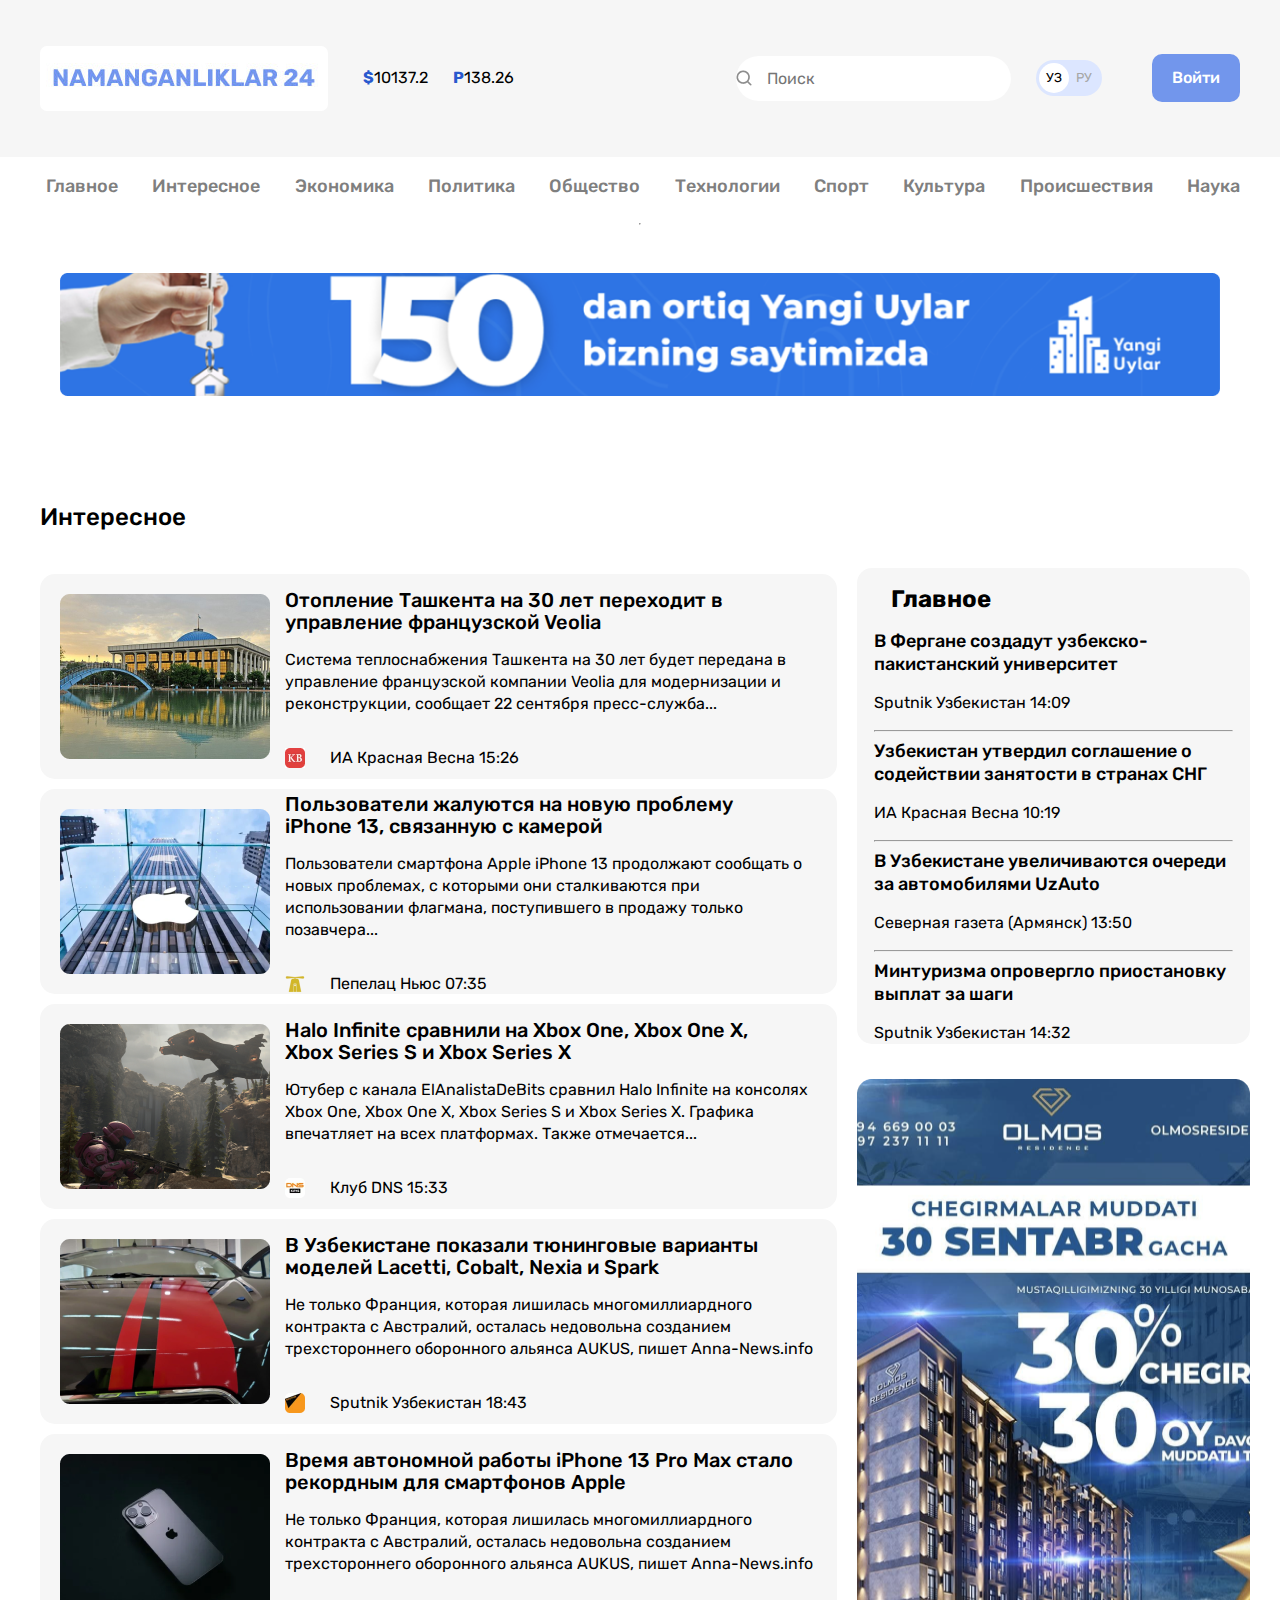
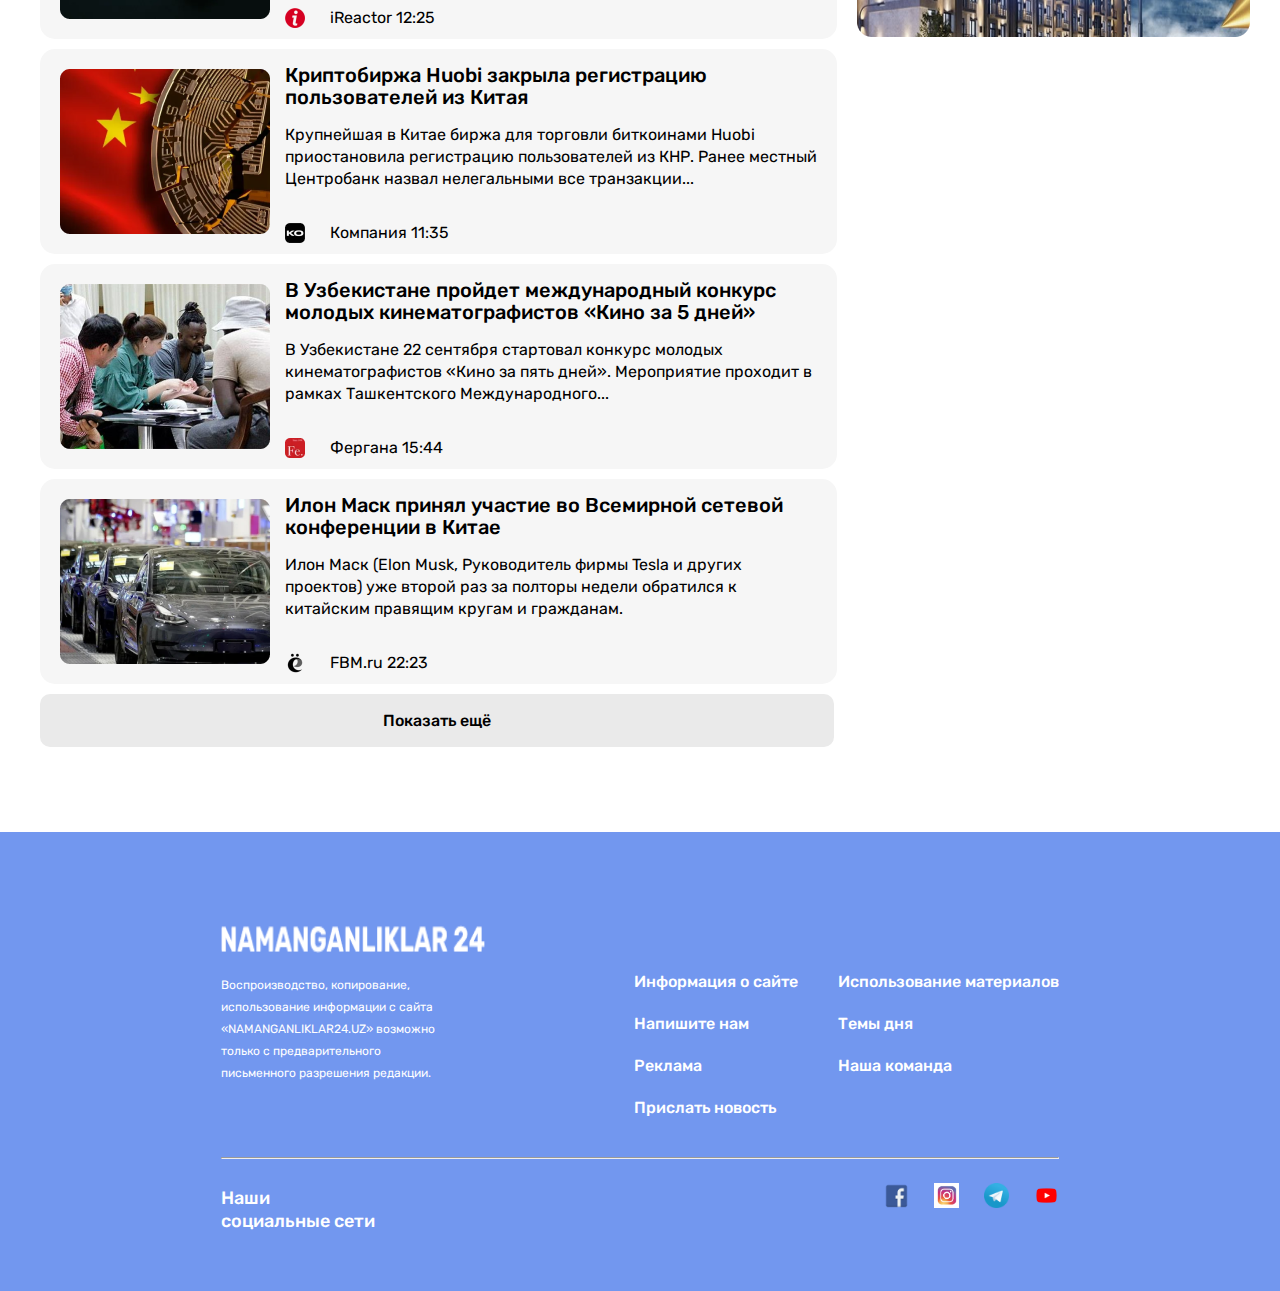
==== list/list.html @ 0b38c2f4 "list bolimi qoshildi" ====
<!DOCTYPE html>
<html lang="ru">

<head>
    <meta charset="UTF-8">
    <meta http-equiv="X-UA-Compatible" content="IE=edge">
    <meta name="viewport" content="width=device-width, initial-scale=1.0">
    <title>List</title>
    <link rel="preconnect" href="https://fonts.googleapis.com">
    <link rel="preconnect" href="https://fonts.gstatic.com" crossorigin>
    <link href="https://fonts.googleapis.com/css2?family=Rubik:wght@400;500;700&display=swap" rel="stylesheet">
    <link rel="stylesheet" href="https://cdnjs.cloudflare.com/ajax/libs/font-awesome/6.0.0-beta2/css/all.min.css" integrity="sha512-YWzhKL2whUzgiheMoBFwW8CKV4qpHQAEuvilg9FAn5VJUDwKZZxkJNuGM4XkWuk94WCrrwslk8yWNGmY1EduTA==" crossorigin="anonymous" referrerpolicy="no-referrer"
    />
    <link rel="stylesheet" href="../css/normalize.css">
    <link rel="stylesheet" href="style.css">
</head>

<body>


    <header class="site-header">
        <div class="container  header-content">
            <div class="kurs">
                <a href="../index.html" class="site-logo">
                    <img src="../images/NAMANGANLIKLAR 24.jpg" alt="site logo" width="276" height="45" srcset="images/NAMANGANLIKLAR 24.jpg 1x , images/NAMANGANLIKLAR 24@2x.jpg 2x">
                </a>
                <div class="info">
                    <h6 class="dollar"><span>$</span>10137.2</h6>
                    <h6 class="ruble"><span>P</span>138.26</h6>
                </div>
            </div>
            <div class="kirish">
                <div class="search-button">
                    <input type="search" class="search-bar" placeholder="Поиск">
                </div>
                <div class="lang">
                    <a href="#" class="lang-toggle-link lang-toggle-link-active">УЗ</a>
                    <a href="#" class="lang-toggle-link">РУ</a>

                </div>
                <div class="login">
                    <a href="#">Войти</a>
                </div>
            </div>
        </div>


    </header>
    <!-- Navigation section -->
    <section class="nav-section container">
        <nav class="main-nav">
            <ul class="main-nav-items">
                <li class="main-nav-item"><a href="../index.html">Главное</a></li>
                <li class="main-nav-item"><a href="list.html">Интересное</a></li>
                <li class="main-nav-item"><a href="#">Экономика</a></li>
                <li class="main-nav-item"><a href="#">Политика</a></li>
                <li class="main-nav-item"><a href="#">Общество</a></li>
                <li class="main-nav-item"><a href="#">Технологии</a></li>
                <li class="main-nav-item"><a href="#">Спорт</a></li>
                <li class="main-nav-item"><a href="#">Культура</a></li>
                <li class="main-nav-item"><a href="#">Происшествия</a></li>
                <li class="main-nav-item"><a href="#">Наука</a></li>
            </ul>
        </nav>
    </section>
    <hr>
    <img class=" top-ad-list container" width="1200" height="128" src="../images/top-ad-list.png" srcset="../images/top-ad-list.png 1x , ../images/top-ad-list@2x.png 2x" alt="Ad">
    <main>

        <h2 class="container world-section-title">Интересное</h2>
        <section class="world-news">

            <div class="container world">

                <ul class="world-news-list">

                    <li class="world-news-item">
                        <img src="../images/tashkent.png" alt="plain image" width="210" height="165" srcset="../images/tashkent.png 1x , ../images/tashkent.png@2x.png 2x" class="world-news-img">
                        <div class="world-news-paragraph">
                            <a href="#" class="world-news-title">
                                Отопление Ташкента на 30 лет переходит в управление французской Veolia
                           </a>
                            <p class="world-news-text">
                                Система теплоснабжения Ташкента на 30 лет будет передана в управление французской компании Veolia для модернизации и реконструкции, сообщает 22 сентября пресс-служба...
                            </p>
                            <div class="news-footer">
                                <img src="../images/KB.jpg" alt="news source">
                                <p class="news-source">
                                    ИА Красная Весна 15:26
                                </p>
                            </div>
                        </div>
                    </li>
                    <li class="world-news-item">
                        <img src="../images/apple.png" alt=" apple market image" width="210" height="165" srcset="../images/apple.png 1x , ../images/apple@2x.png 2x" class="world-news-img">
                        <div class="world-news-paragraph">
                            <a href="#" class="world-news-title">
                                Пользователи жалуются на новую проблему iPhone 13, связанную с камерой
                            </a>
                            <p class="world-news-text">
                                Пользователи смартфона Apple iPhone 13 продолжают сообщать о новых проблемах, с которыми они сталкиваются при использовании флагмана, поступившего в продажу только позавчера...</p>
                            <div class="news-footer">
                                <img src="../images/pepelas.png" alt="news source">
                                <p class="news-source">
                                    Пепелац Ньюс 07:35
                                </p>
                            </div>
                        </div>
                    </li>
                    <li class="world-news-item">
                        <img src="../images/dino.png" alt="market image" width="210" height="165" srcset="../images/dino.png 1x , ../images/dino@2x.png 2x" class="world-news-img">
                        <div class="world-news-paragraph">
                            <a href="#" class="world-news-title">
                                Halo Infinite сравнили на Xbox One, Xbox One X, Xbox Series S и Xbox Series X                    </a>
                            <p class="world-news-text">
                                Ютубер с канала ElAnalistaDeBits сравнил Halo Infinite на консолях Xbox One, Xbox One X, Xbox Series S и Xbox Series X. Графика впечатляет на всех платформах. Также отмечается... </p>
                            <div class="news-footer">
                                <img src="../images/dns.png" alt="news source">
                                <p class="news-source">
                                    Клуб DNS 15:33
                                </p>
                            </div>
                        </div>
                    </li>
                    <li class="world-news-item">
                        <img src="../images/red-line.png" alt="china flag image" width="210" height="165" srcset="../images/red-line.png 1x , ../images/red-line@2x.png 2x" class="world-news-img">
                        <div class="world-news-paragraph">
                            <a href="#" class="world-news-title">
                                В Узбекистане показали тюнинговые варианты моделей Lacetti, Cobalt, Nexia и Spark                   </a>
                            <p class="world-news-text">
                                Не только Франция, которая лишилась многомиллиардного контракта с Австралий, осталась недовольна созданием трехстороннего оборонного альянса AUKUS, пишет Anna-News.info </p>
                            <div class="news-footer">
                                <img src="../images/sputnik.png" alt="news source">
                                <p class="news-source">
                                    Sputnik Узбекистан 18:43
                                </p>
                            </div>
                        </div>
                    </li>
                    <li class="world-news-item">
                        <img src="../images/13.png" alt="china flag image" width="210" height="165" srcset="../images/13.png 1x , ../images/13@2x.png 2x" class="world-news-img">
                        <div class="world-news-paragraph">
                            <a href="#" class="world-news-title">
                                Время автономной работы iPhone 13 Pro Max стало рекордным для смартфонов Apple                 </a>
                            <p class="world-news-text">
                                Не только Франция, которая лишилась многомиллиардного контракта с Австралий, осталась недовольна созданием трехстороннего оборонного альянса AUKUS, пишет Anna-News.info </p>
                            <div class="news-footer">
                                <img src="../images/ireactor.png" alt="news source">
                                <p class="news-source">
                                    iReactor 12:25
                                </p>
                            </div>
                        </div>
                    </li>
                    <li class="world-news-item">
                        <img src="../images/china-coin.png" alt="china flag image" width="210" height="165" srcset="../images/china-coin.png 1x , ../images/china-coin@2x.png 2x" class="world-news-img">
                        <div class="world-news-paragraph">
                            <a href="#" class="world-news-title">
                                Криптобиржа Huobi закрыла регистрацию пользователей из Китая                </a>
                            <p class="world-news-text">
                                Крупнейшая в Китае биржа для торговли биткоинами Huobi приостановила регистрацию пользователей из КНР. Ранее местный Центробанк назвал нелегальными все транзакции... </p>
                            <div class="news-footer">
                                <img src="../images/ko.png" alt="news source">
                                <p class="news-source">
                                    Компания 11:35
                                </p>
                            </div>
                        </div>
                    </li>
                    <li class="world-news-item">
                        <img src="../images/kino.png" alt="boys  image" width="210" height="165" srcset="../images/kino.png 1x , ../images/kino@2x.png 2x" class="world-news-img">
                        <div class="world-news-paragraph">
                            <a href="#" class="world-news-title">
                                В Узбекистане пройдет международный конкурс молодых кинематографистов «Кино за 5 дней»              </a>
                            <p class="world-news-text">
                                В Узбекистане 22 сентября стартовал конкурс молодых кинематографистов «Кино за пять дней». Мероприятие проходит в рамках Ташкентского Международного... </p>
                            <div class="news-footer">
                                <img src="../images/fergana.png" alt="news source">
                                <p class="news-source">
                                    Фергана 15:44
                                </p>
                            </div>
                        </div>
                    </li>
                    <li class="world-news-item">
                        <img src="../images/tesla-car.png" alt="boys  image" width="210" height="165" srcset="../images/tesla-car.png 1x , ../images/tesla-car2x.png 2x" class="world-news-img">
                        <div class="world-news-paragraph">
                            <a href="#" class="world-news-title">
                                Илон Маск принял участие во Всемирной сетевой конференции в Китае             </a>
                            <p class="world-news-text">
                                Илон Маск (Elon Musk, Руководитель фирмы Tesla и других проектов) уже второй раз за полторы недели обратился к китайским правящим кругам и гражданам. </p>
                            <div class="news-footer">
                                <img src="../images/fbm.png" alt="news source">
                                <p class="news-source">
                                    FBM.ru 22:23
                                </p>
                            </div>
                        </div>
                    </li>
                </ul>



                <div class="container main">
                    <div class="main-section-content">
                        <h2 class="main-title">Главное</h2>
                        <a href="#" class="main-link">В Фергане создадут узбекско-пакистанский университет</a>
                        <p class="main-section-footer">Sputnik Узбекистан 14:09

                        </p>
                        <hr>
                        <a href="#" class="main-link">
                            Узбекистан утвердил соглашение о содействии занятости в странах СНГ
                        </a>
                        <p class="main-section-footer">
                            ИА Красная Весна 10:19
                        </p>
                        <hr>
                        <a href="#" class="main-link">
                            В Узбекистане увеличиваются очереди за автомобилями UzAuto
                        </a>
                        <p class="main-section-footer">
                            Северная газета (Армянск) 13:50
                        </p>
                        <hr>
                        <a href="#" class="main-link">
                            Минтуризма опровергло приостановку выплат за шаги
                        </a>
                        <p class="main-section-footer">
                            Sputnik Узбекистан 14:32
                        </p>
                    </div>
                    <img src="../images/bottom-ad.png" alt="Reklama" width="393" height="558" class="bottom-ad">
                </div>


            </div>

        </section>
        <div class="container"> <a href="#" class="more-news">Показать ещё </a></div>


    </main>

    <footer class="site-footer">


        <div class="flex-footer">
            <div class="site-description">
                <a href="#" class="site-logo-link">
                    <img src="../images/logo.png" width="264" height="28" alt="site name logo" class="site-logo-img">
                </a>
                <p class="description-text">
                    Воспроизводство, копирование, использование информации с сайта «NAMANGANLIKLAR24.UZ» возможно только с предварительного письменного разрешения редакции.

                </p>
            </div>
            <div class="nav-footer">
                <ul class="nav-footer-list">
                    <li class="nav-footer-item"><a href="#" class="nav-footer-link">Информация о сайте</a></li>
                    <li class="nav-footer-item"><a href="#" class="nav-footer-link">Напишите нам</a></li>
                    <li class="nav-footer-item"><a href="#" class="nav-footer-link">Реклама</a></li>
                    <li class="nav-footer-item"><a href="#" class="nav-footer-link">Прислать новость</a></li>
                </ul>
                <ul class="site-footer-list">
                    <li class="nav-footer-item"><a href="#" class="nav-footer-link">Использование материалов</a></li>
                    <li class="nav-footer-item"><a href="#" class="nav-footer-link">Темы дня</a></li>
                    <li class="nav-footer-item"><a href="#" class="nav-footer-link">Наша команда</a></li>
                </ul>
            </div>
        </div>
        <hr>
        <div class="socials-section">
            <h3 class="socials-title">
                Наши социальные сети
            </h3>
            <ul class="socials-list">
                <li class="socials-item">
                    <a href="#" class="socials-link"><img src="../images/facebook.jpg" width="25" height="25" alt="facebook logo"></a>
                </li>
                <li class="socials-item">
                    <a href="#" class="socials-link"><img src="../images/instagram.jpg" width="25" height="25" alt="instagram logo"></a>
                </li>
                <li class="socials-item">
                    <a href="#" class="socials-link"><img src="../images/telegram.png" width="25" height="25" alt="telegram logo"></a>
                </li>
                <li class="socials-item">
                    <a href="#" class="socials-link"><img src="../images/youtube.png" width="25" height="25" alt="youtube lgo"></a>
                </li>
            </ul>
        </div>

    </footer>
</body>

</html>
---- list/style.css ----
/* GLOBAL */

*,
*::before,
*::after {
    box-sizing: border-box;
}

*:focus {
    outline: 2px solid #ff1b36;
    outline-offset: 4px;
}

html {
    height: 100%;
}

body {
    display: flex;
    flex-direction: column;
    height: 100%;
    padding: 0;
    margin: 0;
    font-family: 'Rubik', sans-serif;
    font-weight: 400;
    line-height: 22px;
    font-size: 16px;
}


/* CONTAINER */

.container {
    max-width: 1240px;
    width: 100%;
    margin-left: auto;
    margin-right: auto;
    padding-left: 20px;
    padding-right: 20px;
}


/* MAIN CONTENT */

.site-header {
    background-color: #F6F6F6;
}

.header-content {
    display: flex;
    justify-content: space-between;
    align-items: center;
    padding-top: 30px;
    padding-bottom: 30px;
}

.kurs,
.info,
.kirish,
.lang {
    display: flex;
    justify-content: space-between;
    align-items: center;
}

.site-logo {
    background-color: #fff;
    color: #7296EE;
    padding-top: 9px;
    padding-bottom: 8px;
    padding-left: 6px;
    padding-right: 6px;
    border-radius: 7px;
    text-decoration: none;
    font-family: 'Rubik', sans-serif;
    font-weight: 700;
    font-size: 24px;
}

.site-logo:hover {
    opacity: 0.8;
}

.site-logo:active {
    opacity: 0.6;
}

.dollar {
    margin-left: 35px;
    font-size: 16px;
    font-weight: 400;
}

span {
    color: #2959CE;
    font-weight: 700;
}

.ruble {
    margin-left: 25px;
    font-size: 16px;
    font-weight: 400;
}

.search-bar {
    border-radius: 60px;
    width: 275px;
    height: 45px;
    border: none;
    text-decoration: none;
    background: url('../images/Mask.png');
    background-repeat: no-repeat;
    background-position: left center;
    padding-left: 31px;
    background-color: #fff;
}

.login {
    background-color: #7296EC;
    border-radius: 10px;
    margin-left: 25px;
    padding: 13px 20px;
}

.login:hover {
    opacity: 0.8;
}

.login:active {
    opacity: 0.6;
}

.login a {
    color: #fff;
    font-weight: 500;
    text-decoration: none;
}

.lang {
    display: flex;
    padding: 3px;
    margin-right: 25px;
    margin-left: 25px;
    border-radius: 39px;
    font-size: 13px;
    background-color: #dce6ff;
}

.lang-toggle-link {
    width: 30px;
    height: 30px;
    border-radius: 50%;
    font-size: 13px;
    line-height: 30px;
    color: #a6a6a6;
    text-align: center;
    text-decoration: none;
}

.lang-toggle-link-active {
    background-color: #fff;
    color: #000;
}

.main-nav {
    font-weight: 500;
    font-size: 18px;
    color: #7F7F7F;
}

.main-nav-items {
    display: flex;
    justify-content: space-between;
    align-items: center;
    flex-wrap: wrap;
}

.main-nav-items:first-child {
    padding-left: 6px;
}

.main-nav-item {
    list-style-type: none;
    font-size: 18px;
    font-weight: 500;
}

.main-nav-item a {
    color: #7F7F7F;
    text-decoration: none;
}

.main-nav-item a:hover {
    opacity: 0.8;
}

.main-nav-item a:hover {
    opacity: 0.6;
}

.top-ad-list {
    margin-top: 40px;
    margin-bottom: 50px;
    width: 1200px;
    height: 128px;
}


/* Main section */

.main-content {
    flex-grow: 1;
}

.world {
    display: flex;
    justify-content: space-between;
}

.world-news-list {
    padding: 0;
}

.world-section-title {
    color: #000;
    font-weight: 500;
    font-size: 24px;
    margin-top: 60px;
    margin-bottom: 20px;
}

.world-news-item {
    width: 797px;
    height: 205px;
    display: flex;
    justify-content: flex-start;
    align-items: center;
    background-color: #F6F6F6;
    border-radius: 15px;
    margin-bottom: 10px;
    padding: 20px;
    margin-top: 10px;
}

.world-news-item img {
    margin-right: 15px;
}

.world-news-title {
    text-decoration: none;
    color: #000;
    font-weight: 500;
    font-size: 20px;
    padding-top: 20px;
    padding-right: 20px;
    display: block;
}

.news-footer {
    display: flex;
    justify-content: flex-start;
    align-items: center;
}

.news-footer p {
    margin-left: 10px;
}

.more-news {
    width: 796px;
    background-color: #EAEAEA;
    font-weight: 500;
    border-radius: 10px;
    text-decoration: none;
    color: #000;
    padding: 17px 343px;
}

.more-news:hover {
    opacity: 0.8;
}

.more-news:active {
    opacity: 0.6;
}

.main-news-list {
    width: 393px;
}

.main-section-content {
    background-color: #F6F6F6;
    border-radius: 15px;
    padding-left: 17px;
    padding-right: 17px;
    margin-bottom: 25px;
}

.main-title {
    padding-top: 20px;
    padding-left: 17px;
}

.main-link {
    text-decoration: none;
    font-size: 18px;
    font-weight: 500;
    color: #000;
}

.bottom-ad {
    margin-top: 10px;
}

.site-footer {
    background-color: #7297EF;
    margin-top: 100px;
    padding: 40px 221px;
    width: 100%;
    margin-left: auto;
    margin-right: auto;
}

.flex-footer {
    display: flex;
    justify-content: space-between;
    align-items: center;
    flex-wrap: wrap;
}

.description-text {
    color: #fff;
    margin-top: 15px;
    width: 229px;
    font-size: 12px;
}

.nav-footer {
    display: flex;
    justify-content: space-between;
    align-items: flex-start;
    margin-left: 75px;
    font-weight: 500;
    margin-top: 83px;
    flex-wrap: wrap;
}

.nav-footer-item {
    list-style-type: none;
}

.nav-footer-link {
    text-decoration: none;
    color: #fff;
}

.nav-footer-link:hover {
    opacity: 0.8;
}

.nav-footer-link:active {
    opacity: 0.6;
}

.nav-footer-item:not(:last-child) {
    margin-bottom: 20px;
}

.nav-footer-list {
    margin-bottom: 30px;
}

.socials-section {
    display: flex;
    justify-content: space-between;
    align-items: flex-start;
}

.socials-list {
    display: flex;
    align-items: flex-start;
    justify-content: space-evenly;
}

.socials-title {
    width: 161px;
    color: #fff;
    font-size: 18px;
    font-weight: 500;
    line-height: 23px;
    margin-top: 20px;
}

.socials-item {
    list-style: none;
    margin-left: 25px;
}
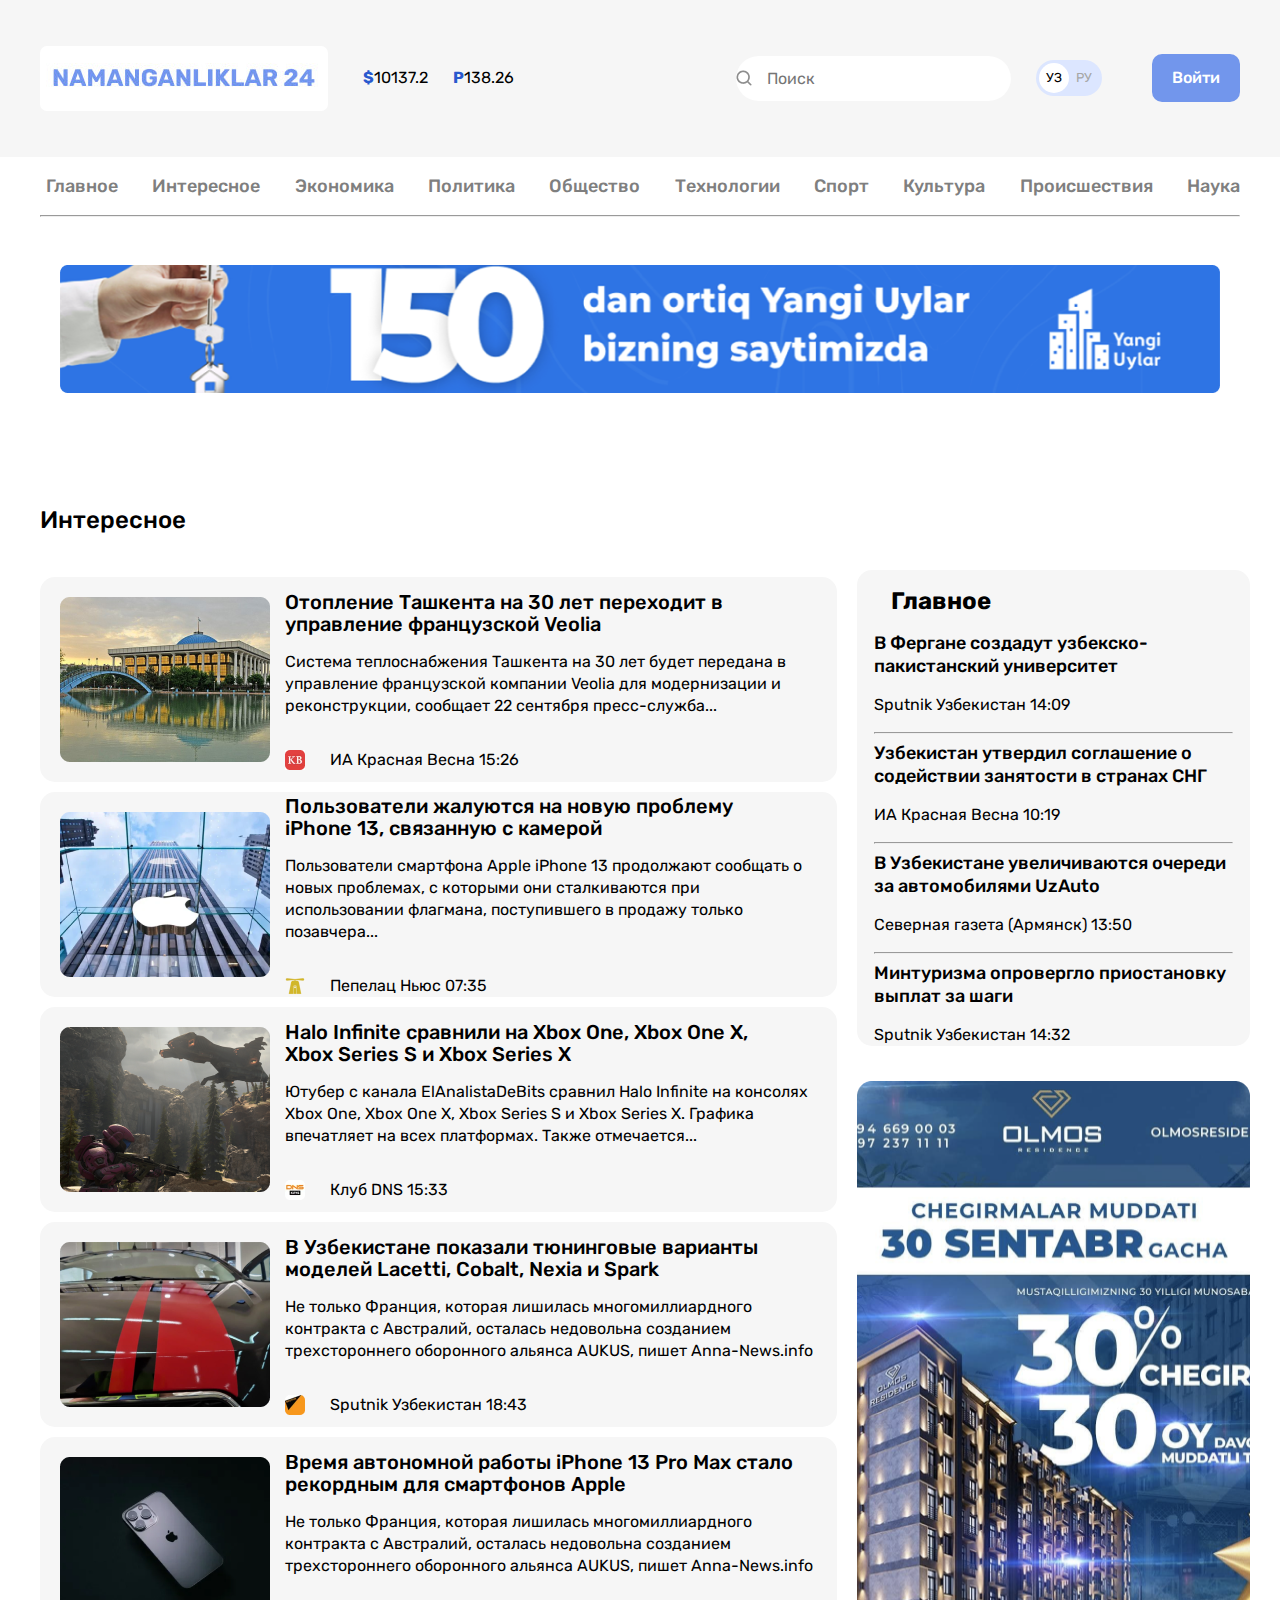
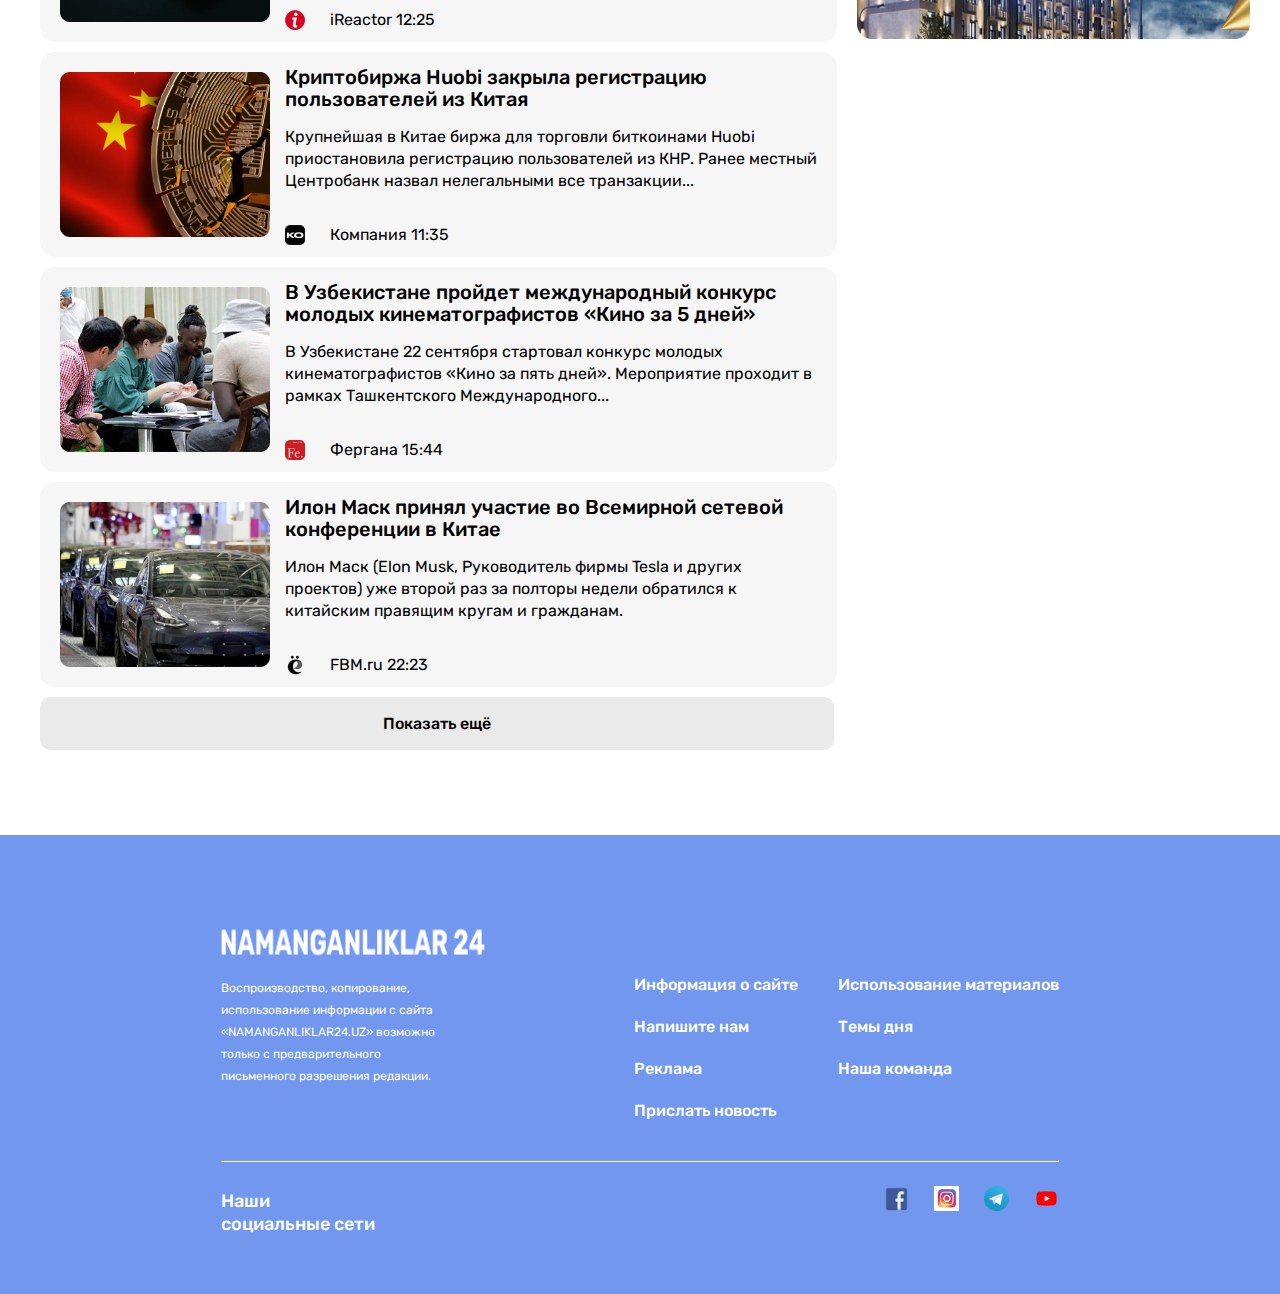
==== commit bb690e78: "." ====
--- a/list/list.html
+++ b/list/list.html
@@ -62,9 +62,10 @@
                 <li class="main-nav-item"><a href="#">Наука</a></li>
             </ul>
         </nav>
+        <hr>
+        <img class=" top-ad-list container" width="1200" height="128" src="../images/top-ad-list.png" srcset="../images/top-ad-list.png 1x , ../images/top-ad-list@2x.png 2x" alt="Ad">
+
     </section>
-    <hr>
-    <img class=" top-ad-list container" width="1200" height="128" src="../images/top-ad-list.png" srcset="../images/top-ad-list.png 1x , ../images/top-ad-list@2x.png 2x" alt="Ad">
     <main>
 
         <h2 class="container world-section-title">Интересное</h2>
